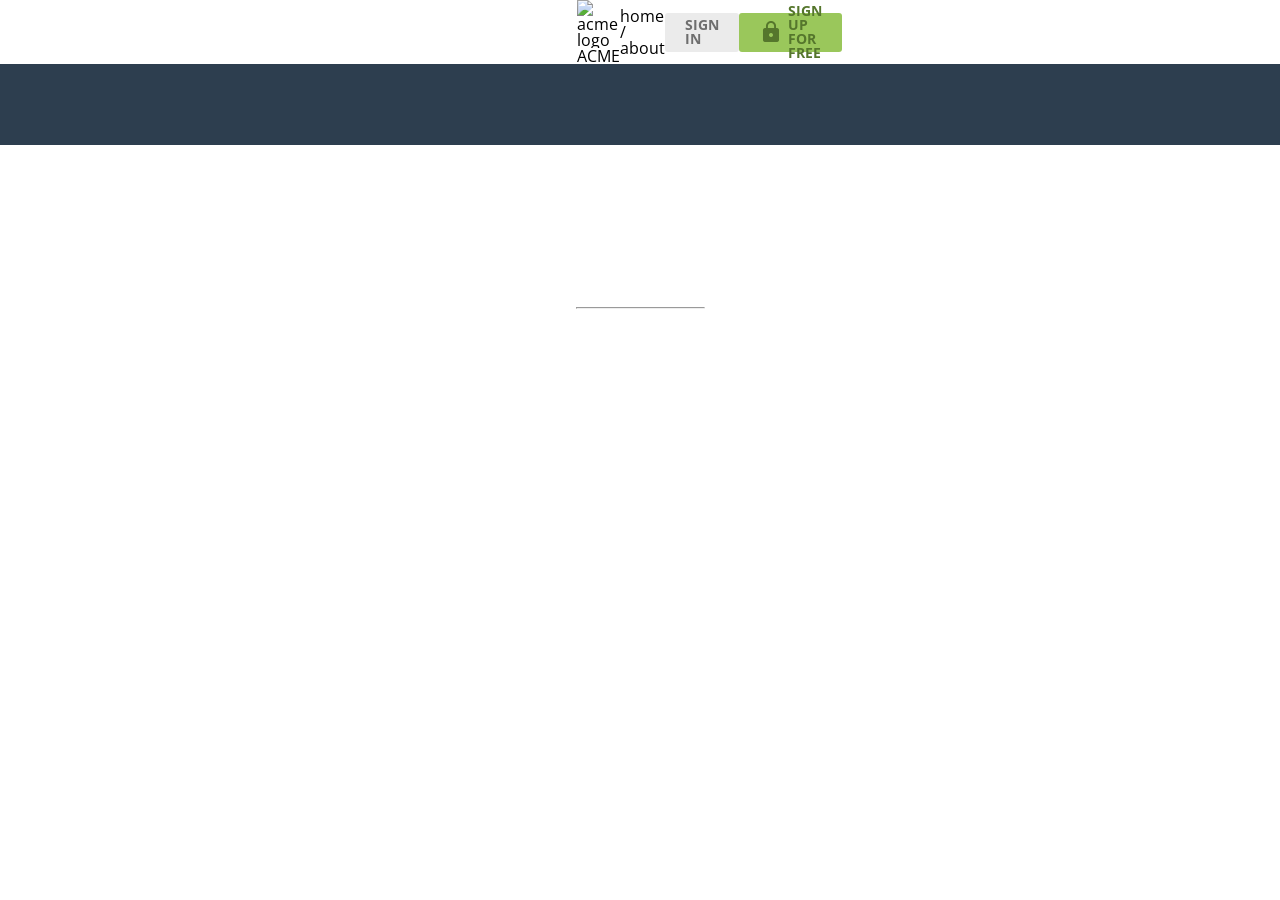
==== index.html @ b2caf81e "feat: header HTML 구조추가" ====
<!DOCTYPE html>
<html lang="en">

<head>
  <meta charset="UTF-8">
  <meta name="viewport" content="width=device-width, initial-scale=1.0">
  <title>ACME</title>
  <link rel="preconnect" href="https://fonts.googleapis.com">
  <link rel="preconnect" href="https://fonts.gstatic.com" crossorigin>
  <link href="https://fonts.googleapis.com/css2?family=Open+Sans:ital,wght@0,300..800;1,300..800&display=swap"
    rel="stylesheet">
  <link href="https://fonts.googleapis.com/icon?family=Material+Icons" rel="stylesheet">
  <link rel="stylesheet" href="css/common.css">
</head>

<body>
  <header>
    <div class="container d-flex justify-content-between align-items-center">
      <h1>
        <a href="index.html">
          <img src="images/logo.png" alt="acme logo">
          <span>ACME</span>
        </a>
      </h1>
      <nav>
        <ul class="d-flex align-items-center">
          <li>
            <a href="" class="text-nav">home</a>
            /
            <a href="" class="text-nav">about</a>
          </li>
          <li>
            <a href="#" class="btn btn-secondary">sign in</a>
          </li>
          <li>
            <a href="#" class="btn btn-primary"><span class="material-icons">lock</span>sign up for free</a>
          </li>
        </ul>
      </nav>
    </div>
  </header>
  <main>
    <section class="hero inner-top-pd">
      <div class="container"></div>
    </section>
    <section class="features container inner-pd"></section>
    <hr class="container">
    <section class="testimonial container inner-pd"></section>
    <section class="cta inner-pd"></section>
  </main>
  <footer class="inner-pd"></footer>
</body>

</html>
---- css/common.css ----
@import url('normalize.css');
@import url('reset.css');
@import url('flex-utility.css');

:root{
  /* Layout */
  --base-unit: 27px;
  --base-font: 16px;

  /* Color styles */
--black: rgba(44, 44, 44, 1);
--light--gray: rgba(168, 168, 168, 1);
--medium--gray: rgba(110, 110, 110, 1);
--super--light--gray: rgba(235, 235, 235, 1);
--primary: rgba(154, 199, 91, 1);
--secondary: rgba(85, 118, 44, 1);
--white: rgba(255, 255, 255, 1);
--hero: rgba(45, 62, 79, 1);
--hero--title: rgba(58, 153, 216, 1);
--medium-blue: rgba(67, 156, 207, 1);
--light-blue: rgba(72, 157, 205, 1);
--cta: rgba(41, 44, 46, 1);

/* Text-size styles */
--heading--x-l: calc(var(--base-font) * 3.4375);
--body--l: calc(var(--base-font) * 2);
--heading--s: calc(var(--base-font) * 1.5);
--body--m: var(--base-font);
--nav--item: calc(var(--base-font) * 0.875);
--body--m-plus: calc(var(--base-font) * 1.125);
--link: var(--base-font);
--button---secondary: calc(var(--base-font) * 0.875);
--button---primary: calc(var(--base-font) * 0.875);
}

body{
  font-family: "Open Sans", sans-serif;
  font-size: var(--base-font);
}
/* 폰트의 위계 */
.text-heading-xl{
  font-size: var(--heading--x-l);
  line-height: calc(var(--base-unit) * 3);
}
.text-heading-s{
  font-size: var(--heading--s);
  line-height: var(--base-unit);
}
.text-body-l{
  font-size: var(--body--l);
  line-height: var(--base-unit * 2);
}
.text-body-m{
  font-size: var(--body--m);
  line-height: var(--base-unit);
}
 .text-body-m-plus{
  font-size: var(--body--m-plus);
  line-height: var(--base-unit);
 }
 /* 링크 버튼 스타일 */
 .btn{
  height: 39px;
  background: var(--super--light--gray);
  border-radius: 3px;
  padding: 0 20px;
  display: inline-flex;
  color: var(--medium--gray);
  align-items: center;
  font-size: calc(var(--base-font) * 0.875);
  font-weight: bold;
  gap: 5px;
  text-transform: uppercase;
 }
 .btn-primary{
  background: var(--primary);
  color: var(--secondary);
 }
/* 폼 요소 스타일 */
.hero{
  background: var(--hero);
}
form{
  width: 350px;
  display: flex;
  flex-direction: column;
  gap: 10px;
}
form .field{
  height: calc(var(--base-unit) * 2);
  background: var(--white);
  border-radius: 3px;
  padding: 0 20px;
  display: flex;
  align-items: center;
  gap: 10px;
  color: var(--light--gray);
}
form .field input{
  font-style: italic;
  color: var(--black);
}
/* 콕 집어서 placeholder컬러 바꾸기 */
form .field input::placeholder{
  color: var(--super--light--gray);
}
form button{
  height: calc(var(--base-unit) * 2);
  border-radius:3px;
  display: flex;
  align-items: center;
  justify-content: center;
  color:var(--white);
  font-size: calc(var(--base-font) * 1.125);
  text-transform:uppercase;
  font-weight: bold;
  border:1px solid var(--white);
}
/* 레이아웃 */
.container{
  width: 127px;
  margin: 0 auto;
}
.inner-pd{
  padding: calc(var(--base-unit) * 3) 0;
}
.inner-top-pd{
  padding-top: calc(var(--base-unit) * 3);
}
/* 헤더 */
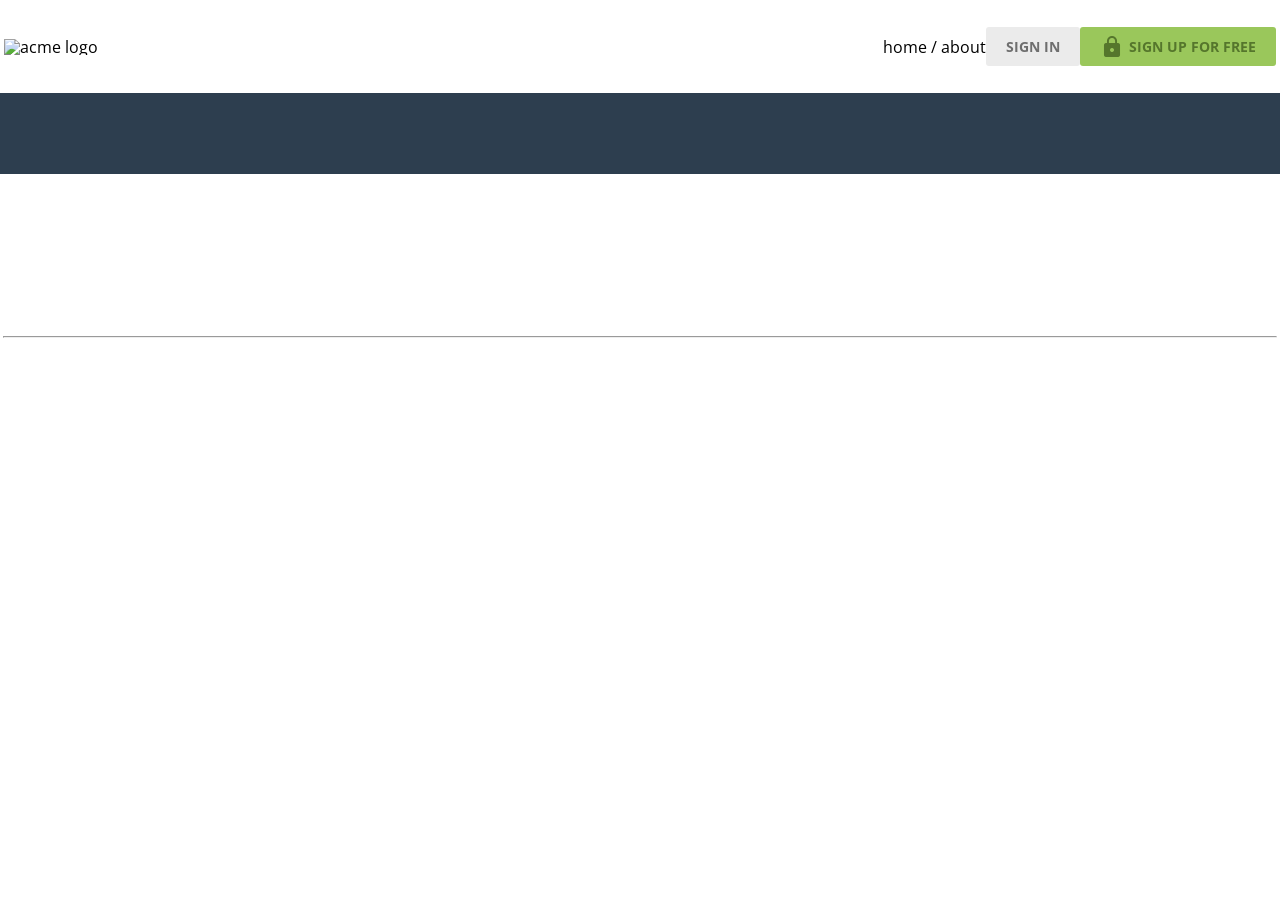
==== commit 7739fbf5: "feat: 로고IR추가 HTML/CSS수정" ====
--- a/index.html
+++ b/index.html
@@ -16,12 +16,13 @@
 <body>
   <header>
     <div class="container d-flex justify-content-between align-items-center">
-      <h1>
+      <h1 class="logo">
         <a href="index.html">
           <img src="images/logo.png" alt="acme logo">
           <span>ACME</span>
         </a>
       </h1>
+
       <nav>
         <ul class="d-flex align-items-center">
           <li>
@@ -29,9 +30,11 @@
             /
             <a href="" class="text-nav">about</a>
           </li>
+
           <li>
             <a href="#" class="btn btn-secondary">sign in</a>
           </li>
+
           <li>
             <a href="#" class="btn btn-primary"><span class="material-icons">lock</span>sign up for free</a>
           </li>
@@ -39,6 +42,7 @@
       </nav>
     </div>
   </header>
+
   <main>
     <section class="hero inner-top-pd">
       <div class="container"></div>
--- a/css/common.css
+++ b/css/common.css
@@ -118,7 +118,7 @@
 }
 /* 레이아웃 */
 .container{
-  width: 127px;
+  width: 1272px;
   margin: 0 auto;
 }
 .inner-pd{
@@ -128,4 +128,15 @@
   padding-top: calc(var(--base-unit) * 3);
 }
 /* 헤더 */
-
+body > header{
+  background: var(--white);
+  padding: var(--base-unit) 0;
+  box-shadow: 0 4px 5px rgba(0,0,0,0.1);
+}
+.logo span{
+  position: absolute;
+	clip-path:inset(50%);
+	width: 1px;
+	height: 1px;
+	overflow:hidden;
+}
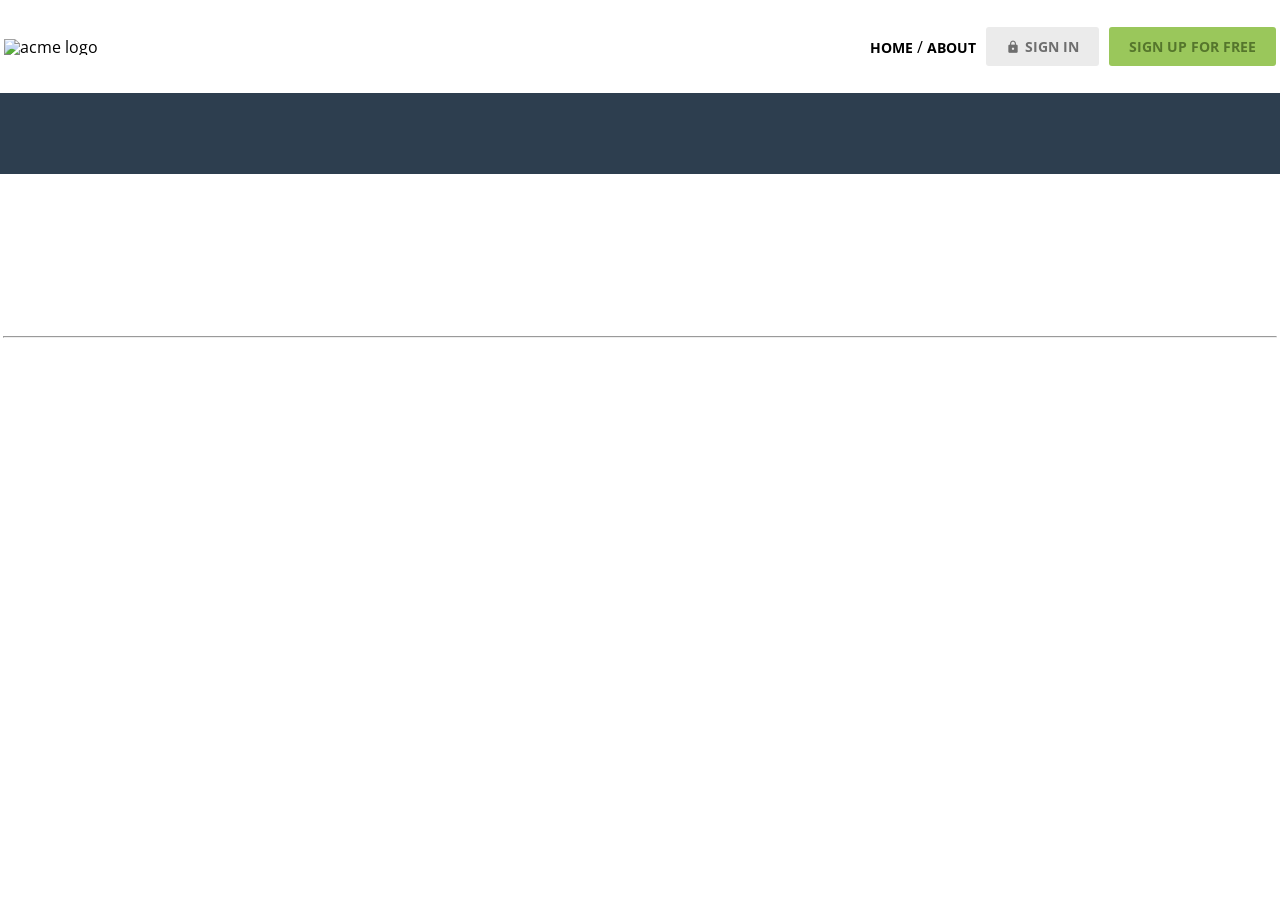
==== commit 3c2fa2b9: "style: header -logo IR -메뉴배치" ====
--- a/index.html
+++ b/index.html
@@ -32,11 +32,11 @@
           </li>
 
           <li>
-            <a href="#" class="btn btn-secondary">sign in</a>
+            <a href="#" class="btn btn-secondary"><span class="material-icons">lock</span>sign in</a>
           </li>
 
           <li>
-            <a href="#" class="btn btn-primary"><span class="material-icons">lock</span>sign up for free</a>
+            <a href="#" class="btn btn-primary">sign up for free</a>
           </li>
         </ul>
       </nav>
--- a/css/common.css
+++ b/css/common.css
@@ -58,6 +58,11 @@
   font-size: var(--body--m-plus);
   line-height: var(--base-unit);
  }
+ .text-nav{
+  font-size: var(--nav--item);
+  font-weight: bold;
+  text-transform: uppercase;
+ }
  /* 링크 버튼 스타일 */
  .btn{
   height: 39px;
@@ -72,6 +77,9 @@
   gap: 5px;
   text-transform: uppercase;
  }
+ .btn .material-icons{
+  font-size: 14px;
+}
  .btn-primary{
   background: var(--primary);
   color: var(--secondary);
@@ -140,3 +148,9 @@
 	height: 1px;
 	overflow:hidden;
 }
+header nav ul{
+  gap: 10px;
+}
+header nav ul li:first-child{
+  margin-left: 40px;
+}
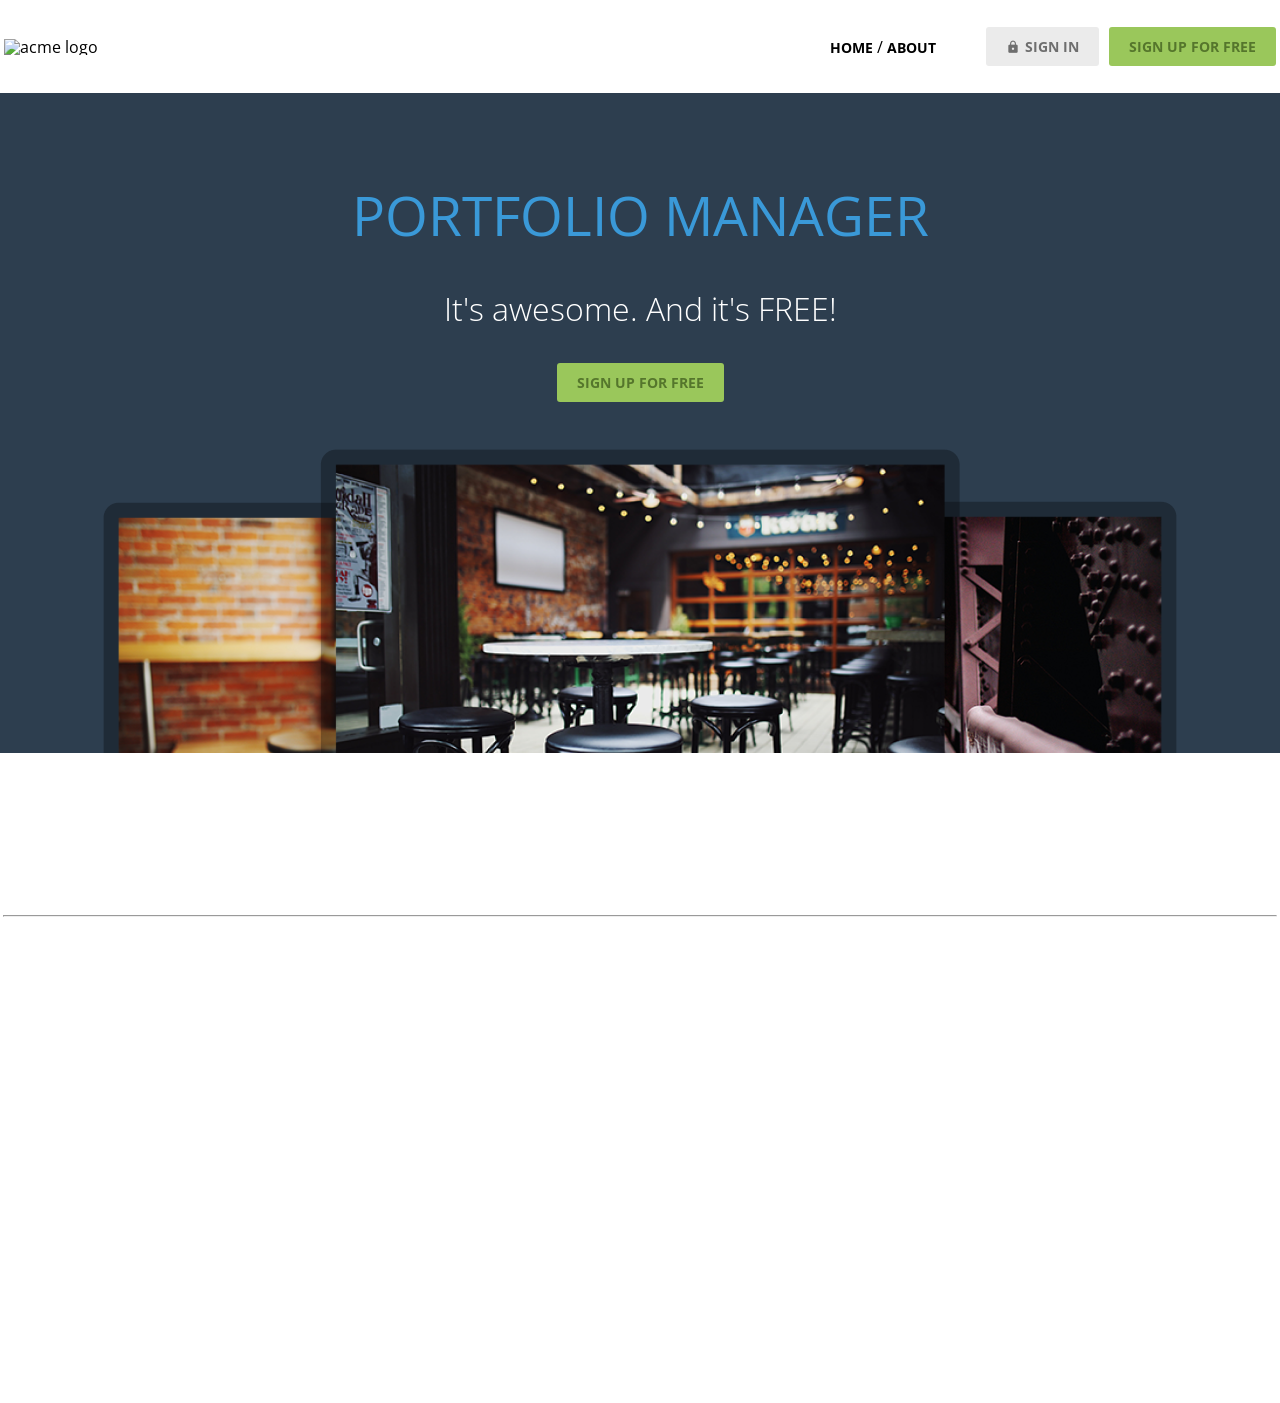
==== commit e862e800: "feat: Hero Section HTML/CSS 추가" ====
--- a/index.html
+++ b/index.html
@@ -11,6 +11,7 @@
     rel="stylesheet">
   <link href="https://fonts.googleapis.com/icon?family=Material+Icons" rel="stylesheet">
   <link rel="stylesheet" href="css/common.css">
+  <link rel="stylesheet" href="css/index.css">
 </head>
 
 <body>
@@ -45,7 +46,12 @@
 
   <main>
     <section class="hero inner-top-pd">
-      <div class="container"></div>
+      <div class="container d-flex flex-column align-items-center g-1">
+        <h2 class="text-heading-xl">Portfolio Manager</h2>
+        <h3 class="text-body-l">It's awesome. And it's FREE!</h3>
+        <a href="#" class="btn btn-primary">sign up for free</a>
+        <img src="images/Hero_Image.png" alt="">
+      </div>
     </section>
     <section class="features container inner-pd"></section>
     <hr class="container">
--- a/css/common.css
+++ b/css/common.css
@@ -41,6 +41,9 @@
 .text-heading-xl{
   font-size: var(--heading--x-l);
   line-height: calc(var(--base-unit) * 3);
+  color: var(--hero--title);
+  text-transform: uppercase;
+  letter-spacing: 2%;
 }
 .text-heading-s{
   font-size: var(--heading--s);
@@ -48,7 +51,8 @@
 }
 .text-body-l{
   font-size: var(--body--l);
-  line-height: var(--base-unit * 2);
+  line-height: calc(var(--base-unit) * 2);
+  font-weight: 300;
 }
 .text-body-m{
   font-size: var(--body--m);
@@ -83,6 +87,11 @@
  .btn-primary{
   background: var(--primary);
   color: var(--secondary);
+ }
+
+ .btn.big{
+  height: calc(var(--base-unit) * 2);
+  padding: 30px;
  }
 /* 폼 요소 스타일 */
 .hero{
@@ -152,5 +161,5 @@
   gap: 10px;
 }
 header nav ul li:first-child{
-  margin-left: 40px;
+  margin-right: 40px;
 }
--- a/css/index.css
+++ b/css/index.css
@@ -0,0 +1,3 @@
+.hero h3{
+  color: var(--white);
+}
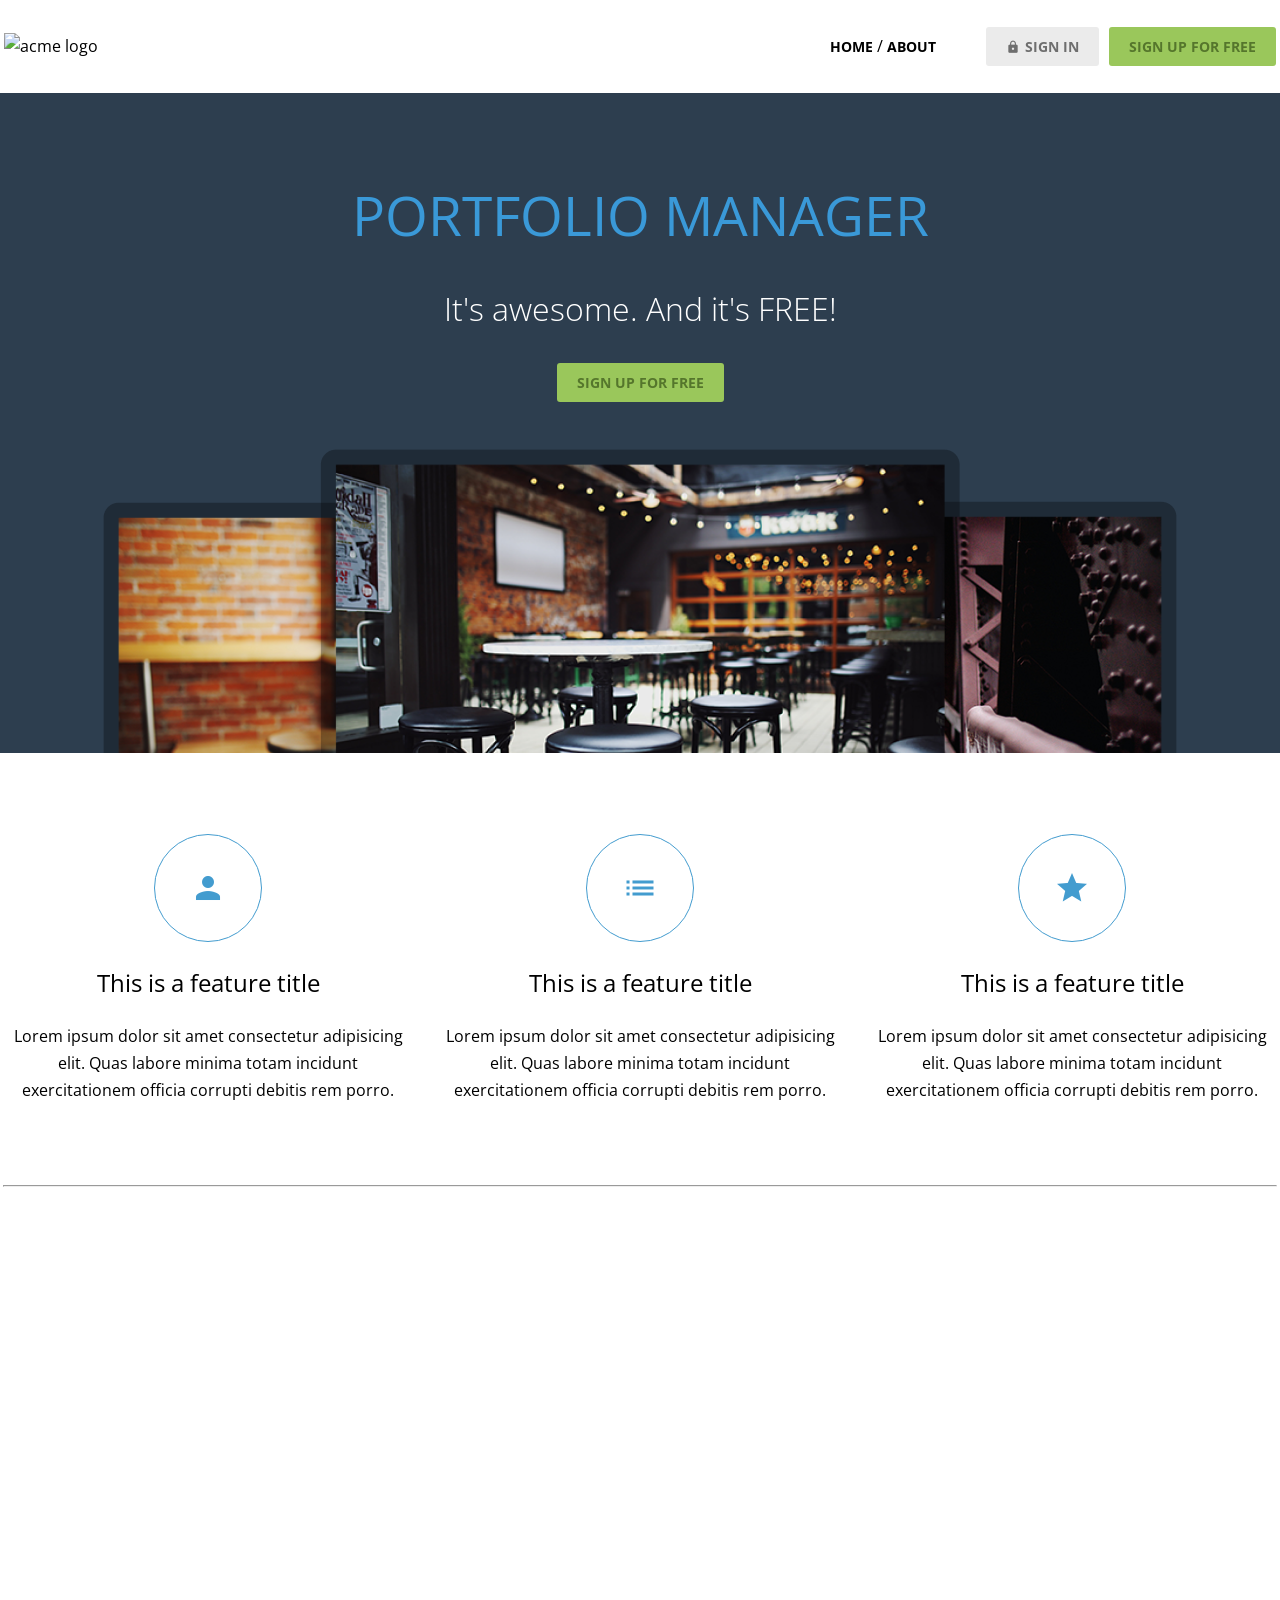
==== commit 940c4c53: "feat: Features HTML/CSS 추가" ====
--- a/index.html
+++ b/index.html
@@ -20,7 +20,7 @@
       <h1 class="logo">
         <a href="index.html">
           <img src="images/logo.png" alt="acme logo">
-          <span>ACME</span>
+          <span class="hidden">ACME</span>
         </a>
       </h1>
 
@@ -53,7 +53,40 @@
         <img src="images/Hero_Image.png" alt="">
       </div>
     </section>
-    <section class="features container inner-pd"></section>
+    <section class="features container inner-pd">
+      <h2 class="hidden">Features</h2>
+      <ul class="d-flex justify-content-between">
+        <li>
+          <div class="icon">
+            <span class="material-icons">person</span>
+          </div>
+          <h3 class="text-heading-s">This is a feature title</h3>
+          <p>
+            Lorem ipsum dolor sit amet consectetur adipisicing elit. Quas labore minima totam incidunt exercitationem officia corrupti debitis rem porro. 
+          </p>
+        </li>
+
+        <li>
+          <div class="icon">
+            <span class="material-icons">list</span>
+          </div>
+          <h3 class="text-heading-s">This is a feature title</h3>
+          <p>
+            Lorem ipsum dolor sit amet consectetur adipisicing elit. Quas labore minima totam incidunt exercitationem officia corrupti debitis rem porro. 
+          </p>
+        </li>
+
+        <li>
+          <div class="icon">
+            <span class="material-icons">star</span>
+          </div>
+          <h3 class="text-heading-s">This is a feature title</h3>
+          <p>
+            Lorem ipsum dolor sit amet consectetur adipisicing elit. Quas labore minima totam incidunt exercitationem officia corrupti debitis rem porro. 
+          </p>
+        </li>
+      </ul>
+    </section>
     <hr class="container">
     <section class="testimonial container inner-pd"></section>
     <section class="cta inner-pd"></section>
--- a/css/common.css
+++ b/css/common.css
@@ -34,8 +34,10 @@
 }
 
 body{
-  font-family: "Open Sans", sans-serif;
+  /* font-family: "Open Sans", sans-serif;
   font-size: var(--base-font);
+  line-height: var(--base-unit); */
+  font: var(--base-font)/var(--base-unit) "Open Sans", sans-serif;
 }
 /* 폰트의 위계 */
 .text-heading-xl{
@@ -144,18 +146,18 @@
 .inner-top-pd{
   padding-top: calc(var(--base-unit) * 3);
 }
+.hidden{
+  position: absolute;
+	clip-path:inset(50%);
+	width: 1px;
+	height: 1px;
+	overflow:hidden;
+}
 /* 헤더 */
 body > header{
   background: var(--white);
   padding: var(--base-unit) 0;
   box-shadow: 0 4px 5px rgba(0,0,0,0.1);
-}
-.logo span{
-  position: absolute;
-	clip-path:inset(50%);
-	width: 1px;
-	height: 1px;
-	overflow:hidden;
 }
 header nav ul{
   gap: 10px;
--- a/css/index.css
+++ b/css/index.css
@@ -1,3 +1,29 @@
 .hero h3{
   color: var(--white);
+}
+.features ul{
+  gap: 24px;
+  text-align: center;
+}
+
+.features ul li{
+  display: flex;
+  flex-direction: column;
+  gap: var(--base-unit);
+  align-items: center;
+}
+
+.features .icon{
+  width: calc(var(--base-unit) * 4);
+  height: calc(var(--base-unit) * 4);
+  border: 1px solid var(--medium-blue);
+  border-radius: 50%;
+  display: flex;
+  justify-content: center;
+  align-items: center;
+  box-sizing: border-box;
+  color: var(--medium-blue);
+}
+.features .icon span{
+  font-size: 36px;
 }
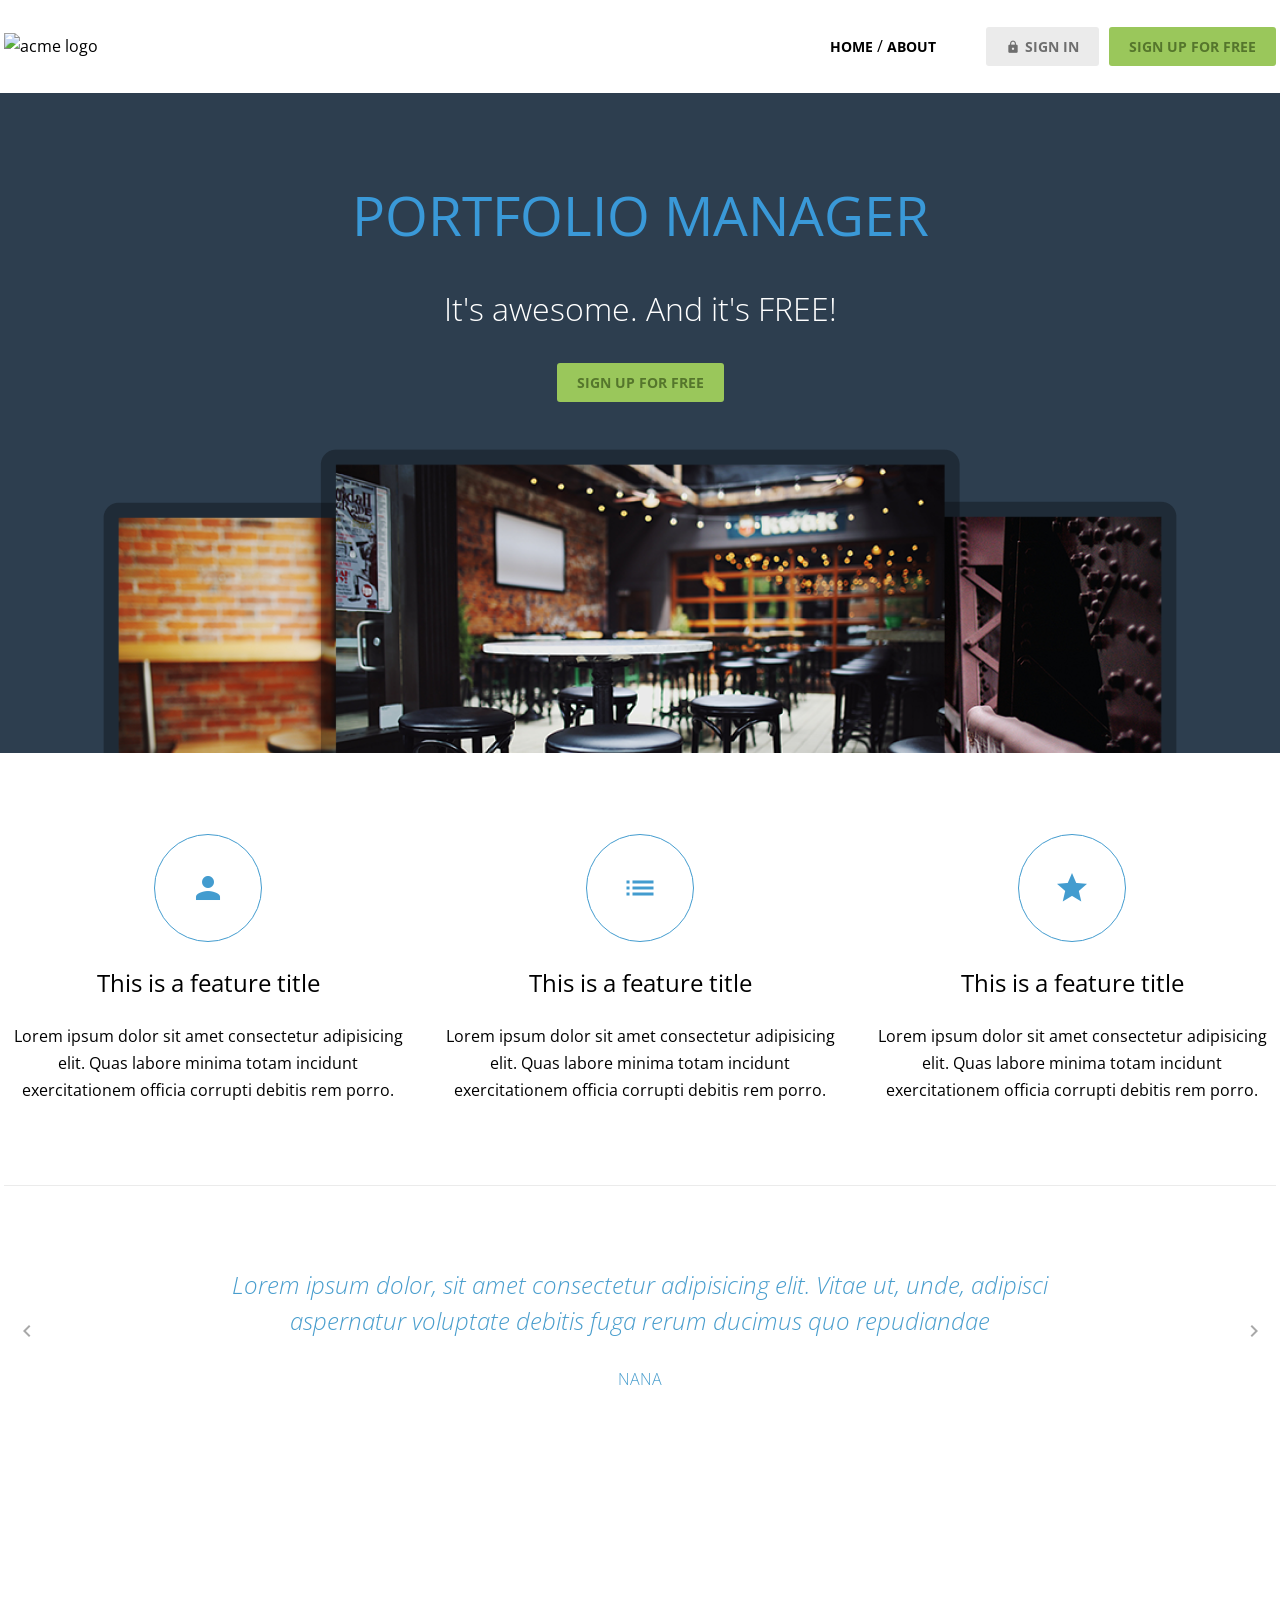
==== commit f2d3242a: "feat: testimonial HTML/CSS 추가" ====
--- a/index.html
+++ b/index.html
@@ -1,97 +1,150 @@
-<!DOCTYPE html>
+<!doctype html>
 <html lang="en">
+  <head>
+    <meta charset="UTF-8" />
+    <meta name="viewport" content="width=device-width, initial-scale=1.0" />
+    <title>ACME</title>
+    <link rel="preconnect" href="https://fonts.googleapis.com" />
+    <link rel="preconnect" href="https://fonts.gstatic.com" crossorigin />
+    <link
+      href="https://fonts.googleapis.com/css2?family=Open+Sans:ital,wght@0,300..800;1,300..800&display=swap"
+      rel="stylesheet"
+    />
+    <link
+      href="https://fonts.googleapis.com/icon?family=Material+Icons"
+      rel="stylesheet"
+    />
+    <link rel="stylesheet" href="css/common.css" />
+    <link rel="stylesheet" href="css/index.css" />
+  </head>
 
-<head>
-  <meta charset="UTF-8">
-  <meta name="viewport" content="width=device-width, initial-scale=1.0">
-  <title>ACME</title>
-  <link rel="preconnect" href="https://fonts.googleapis.com">
-  <link rel="preconnect" href="https://fonts.gstatic.com" crossorigin>
-  <link href="https://fonts.googleapis.com/css2?family=Open+Sans:ital,wght@0,300..800;1,300..800&display=swap"
-    rel="stylesheet">
-  <link href="https://fonts.googleapis.com/icon?family=Material+Icons" rel="stylesheet">
-  <link rel="stylesheet" href="css/common.css">
-  <link rel="stylesheet" href="css/index.css">
-</head>
+  <body>
+    <header>
+      <div class="container d-flex justify-content-between align-items-center">
+        <h1 class="logo">
+          <a href="index.html">
+            <img src="images/logo.png" alt="acme logo" />
+            <span class="hidden">ACME</span>
+          </a>
+        </h1>
 
-<body>
-  <header>
-    <div class="container d-flex justify-content-between align-items-center">
-      <h1 class="logo">
-        <a href="index.html">
-          <img src="images/logo.png" alt="acme logo">
-          <span class="hidden">ACME</span>
-        </a>
-      </h1>
+        <nav>
+          <ul class="d-flex align-items-center">
+            <li>
+              <a href="" class="text-nav">home</a>
+              /
+              <a href="" class="text-nav">about</a>
+            </li>
 
-      <nav>
-        <ul class="d-flex align-items-center">
+            <li>
+              <a href="#" class="btn btn-secondary"
+                ><span class="material-icons">lock</span>sign in</a
+              >
+            </li>
+
+            <li>
+              <a href="#" class="btn btn-primary">sign up for free</a>
+            </li>
+          </ul>
+        </nav>
+      </div>
+    </header>
+
+    <main>
+      <section class="hero inner-top-pd">
+        <div class="container d-flex flex-column align-items-center g-1">
+          <h2 class="text-heading-xl">Portfolio Manager</h2>
+          <h3 class="text-body-l">It's awesome. And it's FREE!</h3>
+          <a href="#" class="btn btn-primary">sign up for free</a>
+          <img src="images/Hero_Image.png" alt="" />
+        </div>
+      </section>
+      <section class="features container inner-pd">
+        <h2 class="hidden">Features</h2>
+        <ul class="d-flex justify-content-between">
           <li>
-            <a href="" class="text-nav">home</a>
-            /
-            <a href="" class="text-nav">about</a>
+            <div class="icon">
+              <span class="material-icons">person</span>
+            </div>
+            <h3 class="text-heading-s">This is a feature title</h3>
+            <p>
+              Lorem ipsum dolor sit amet consectetur adipisicing elit. Quas
+              labore minima totam incidunt exercitationem officia corrupti
+              debitis rem porro.
+            </p>
           </li>
 
           <li>
-            <a href="#" class="btn btn-secondary"><span class="material-icons">lock</span>sign in</a>
+            <div class="icon">
+              <span class="material-icons">list</span>
+            </div>
+            <h3 class="text-heading-s">This is a feature title</h3>
+            <p>
+              Lorem ipsum dolor sit amet consectetur adipisicing elit. Quas
+              labore minima totam incidunt exercitationem officia corrupti
+              debitis rem porro.
+            </p>
           </li>
 
           <li>
-            <a href="#" class="btn btn-primary">sign up for free</a>
+            <div class="icon">
+              <span class="material-icons">star</span>
+            </div>
+            <h3 class="text-heading-s">This is a feature title</h3>
+            <p>
+              Lorem ipsum dolor sit amet consectetur adipisicing elit. Quas
+              labore minima totam incidunt exercitationem officia corrupti
+              debitis rem porro.
+            </p>
           </li>
         </ul>
-      </nav>
-    </div>
-  </header>
+      </section>
+      <hr class="container" />
+      <section class="testimonial slidewrapper container inner-pd">
+        <h2 class="hidden">testimonial</h2>
+        <ul class="slidecontainer">
+          <li>
+            <blockquote>
+              <p>
+                Lorem ipsum dolor, sit amet consectetur adipisicing elit. Vitae
+                ut, unde, adipisci aspernatur voluptate debitis fuga rerum
+                ducimus quo repudiandae
+              </p>
+            </blockquote>
+            <small>nana</small>
+          </li>
 
-  <main>
-    <section class="hero inner-top-pd">
-      <div class="container d-flex flex-column align-items-center g-1">
-        <h2 class="text-heading-xl">Portfolio Manager</h2>
-        <h3 class="text-body-l">It's awesome. And it's FREE!</h3>
-        <a href="#" class="btn btn-primary">sign up for free</a>
-        <img src="images/Hero_Image.png" alt="">
-      </div>
-    </section>
-    <section class="features container inner-pd">
-      <h2 class="hidden">Features</h2>
-      <ul class="d-flex justify-content-between">
-        <li>
-          <div class="icon">
-            <span class="material-icons">person</span>
-          </div>
-          <h3 class="text-heading-s">This is a feature title</h3>
-          <p>
-            Lorem ipsum dolor sit amet consectetur adipisicing elit. Quas labore minima totam incidunt exercitationem officia corrupti debitis rem porro. 
-          </p>
-        </li>
+          <li>
+            <blockquote>
+              <p>
+                Lorem ipsum dolor, sit amet consectetur adipisicing elit. Vitae
+                ut, unde, adipisci aspernatur voluptate debitis fuga rerum
+                ducimus quo repudiandae
+              </p>
+            </blockquote>
+            <small>toto</small>
+          </li>
+          <li>
 
-        <li>
-          <div class="icon">
-            <span class="material-icons">list</span>
-          </div>
-          <h3 class="text-heading-s">This is a feature title</h3>
-          <p>
-            Lorem ipsum dolor sit amet consectetur adipisicing elit. Quas labore minima totam incidunt exercitationem officia corrupti debitis rem porro. 
-          </p>
-        </li>
-
-        <li>
-          <div class="icon">
-            <span class="material-icons">star</span>
-          </div>
-          <h3 class="text-heading-s">This is a feature title</h3>
-          <p>
-            Lorem ipsum dolor sit amet consectetur adipisicing elit. Quas labore minima totam incidunt exercitationem officia corrupti debitis rem porro. 
-          </p>
-        </li>
-      </ul>
-    </section>
-    <hr class="container">
-    <section class="testimonial container inner-pd"></section>
-    <section class="cta inner-pd"></section>
-  </main>
-  <footer class="inner-pd"></footer>
-</body>
-
-</html>+            <blockquote>
+              <p>
+                Lorem ipsum dolor, sit amet consectetur adipisicing elit. Vitae
+                ut, unde, adipisci aspernatur voluptate debitis fuga rerum
+                ducimus quo repudiandae
+              </p>
+            </blockquote>
+            <small>soho</small>
+          </li>
+        </ul>
+        <button type="button" class="button prev">
+          <span class="material-icons">chevron_left</span>
+        </button>
+        <button type="button" class="button next">
+          <span class="material-icons">chevron_right</span>
+        </button>
+      </section>
+      <section class="cta inner-pd"></section>
+    </main>
+    <footer class="inner-pd"></footer>
+  </body>
+</html>
--- a/css/common.css
+++ b/css/common.css
@@ -153,6 +153,12 @@
 	height: 1px;
 	overflow:hidden;
 }
+hr{
+  border: none;
+  /* border-top: 1px solid var(--super--light--gray); */
+  height: 1px;
+  background: var(--super--light--gray);
+}
 /* 헤더 */
 body > header{
   background: var(--white);
@@ -164,4 +170,39 @@
 }
 header nav ul li:first-child{
   margin-right: 40px;
+}
+
+/* 슬라이드 */
+.slidewrapper{
+  position: relative;
+}
+.slidecontainer{
+  width: 300%; /*js 부모 너비파악, 슬라이드 개수 파악, 너비 계산 지정할 예정*/
+  display: flex;
+  transition: 0.3s ease-out;
+}
+.slidecontainer li {
+  width: 100%;
+  display: flex;
+  flex-direction: column;
+  align-items: center;
+  gap: var(--base-unit);
+}
+.slidewrapper button{
+  width: 45px;
+  height: 45px;
+  display: flex;
+  justify-content: center;
+  align-items: center;
+  color: var(--light--gray);
+  cursor: pointer;
+  position: absolute;
+  top: 50%;
+  transform: translateY(-50%);
+}
+.slidewrapper button.prev{
+  left: 0;
+}
+.slidewrapper button.next{
+  right: 0;
 }
--- a/css/index.css
+++ b/css/index.css
@@ -26,4 +26,26 @@
 }
 .features .icon span{
   font-size: 36px;
+}
+
+/* 슬라이드 */
+.testimonial li{
+  font-weight: 300;
+  color: var(--light-blue);
+  text-align: center;
+}
+
+.testimonial blockquote{
+  width: 840px;
+  font-weight: 300;
+  font-style: italic;
+  font-size: 24px;
+  line-height: 36px;
+  color: var(--light-blue);
+  text-align: center;
+}
+
+.testimonial small{
+  font-weight: 300;
+  text-transform: uppercase;
 }
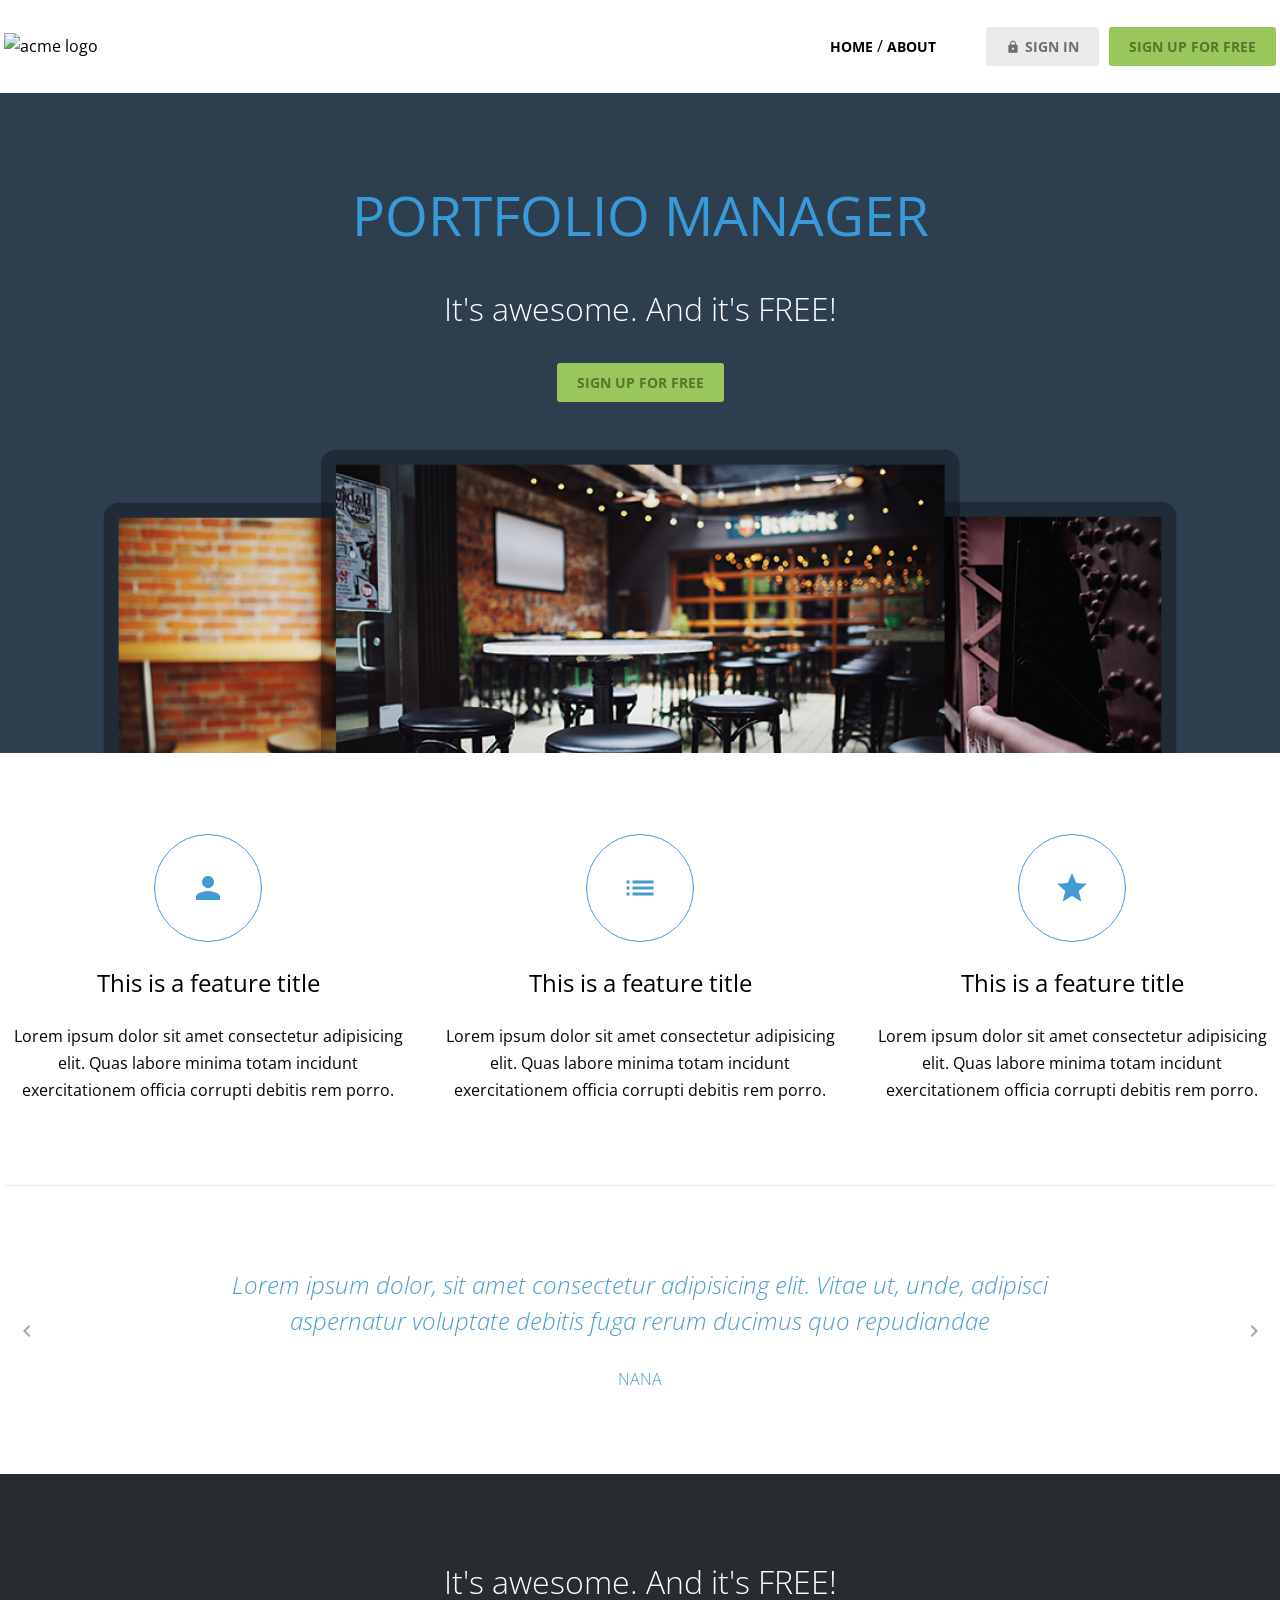
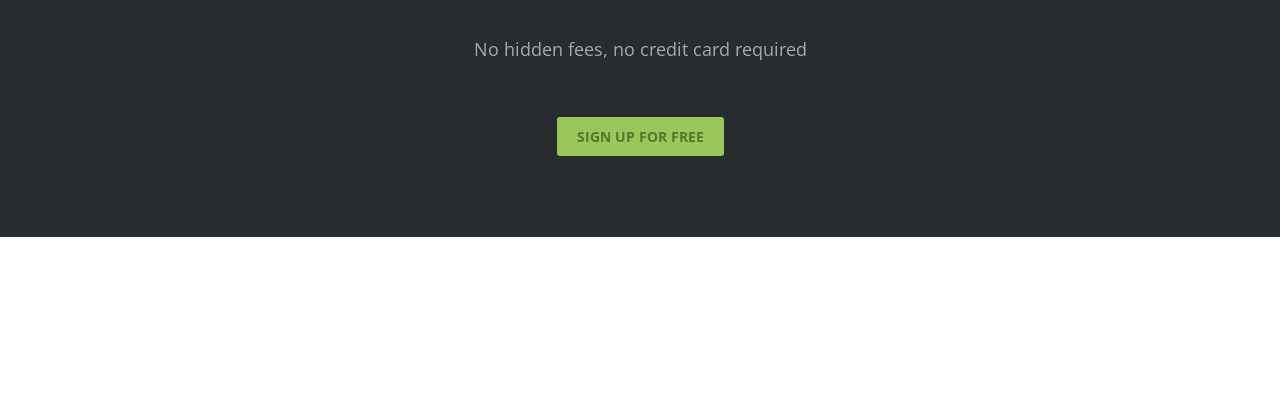
==== commit ae9cceb1: "cta HTML/CSS 추가" ====
--- a/index.html
+++ b/index.html
@@ -143,7 +143,13 @@
           <span class="material-icons">chevron_right</span>
         </button>
       </section>
-      <section class="cta inner-pd"></section>
+      <section class="cta inner-pd d-flex flex-column align-items-center g-2">
+        <div class="content d-flex flex-column g-1">
+          <h3 class="text-body-l">It's awesome. And it's FREE!</h3>
+          <p class="text-body-m-plus">No hidden fees, no credit card required</p>
+        </div>
+        <a href="#" class="btn btn-primary">sign up for free</a>
+      </section>
     </main>
     <footer class="inner-pd"></footer>
   </body>
--- a/css/common.css
+++ b/css/common.css
@@ -19,7 +19,7 @@
 --hero--title: rgba(58, 153, 216, 1);
 --medium-blue: rgba(67, 156, 207, 1);
 --light-blue: rgba(72, 157, 205, 1);
---cta: rgba(41, 44, 46, 1);
+--c-t-a: rgba(41, 44, 46, 1);
 
 /* Text-size styles */
 --heading--x-l: calc(var(--base-font) * 3.4375);
@@ -55,6 +55,7 @@
   font-size: var(--body--l);
   line-height: calc(var(--base-unit) * 2);
   font-weight: 300;
+  text-align: center;
 }
 .text-body-m{
   font-size: var(--body--m);
@@ -63,6 +64,8 @@
  .text-body-m-plus{
   font-size: var(--body--m-plus);
   line-height: var(--base-unit);
+  text-align: center;
+  color: var(--light--gray);
  }
  .text-nav{
   font-size: var(--nav--item);
@@ -205,4 +208,11 @@
 }
 .slidewrapper button.next{
   right: 0;
+}
+/* cta */
+.cta {
+  background:var(--c-t-a);
+}
+.cta h3 {
+  color: var(--white);
 }
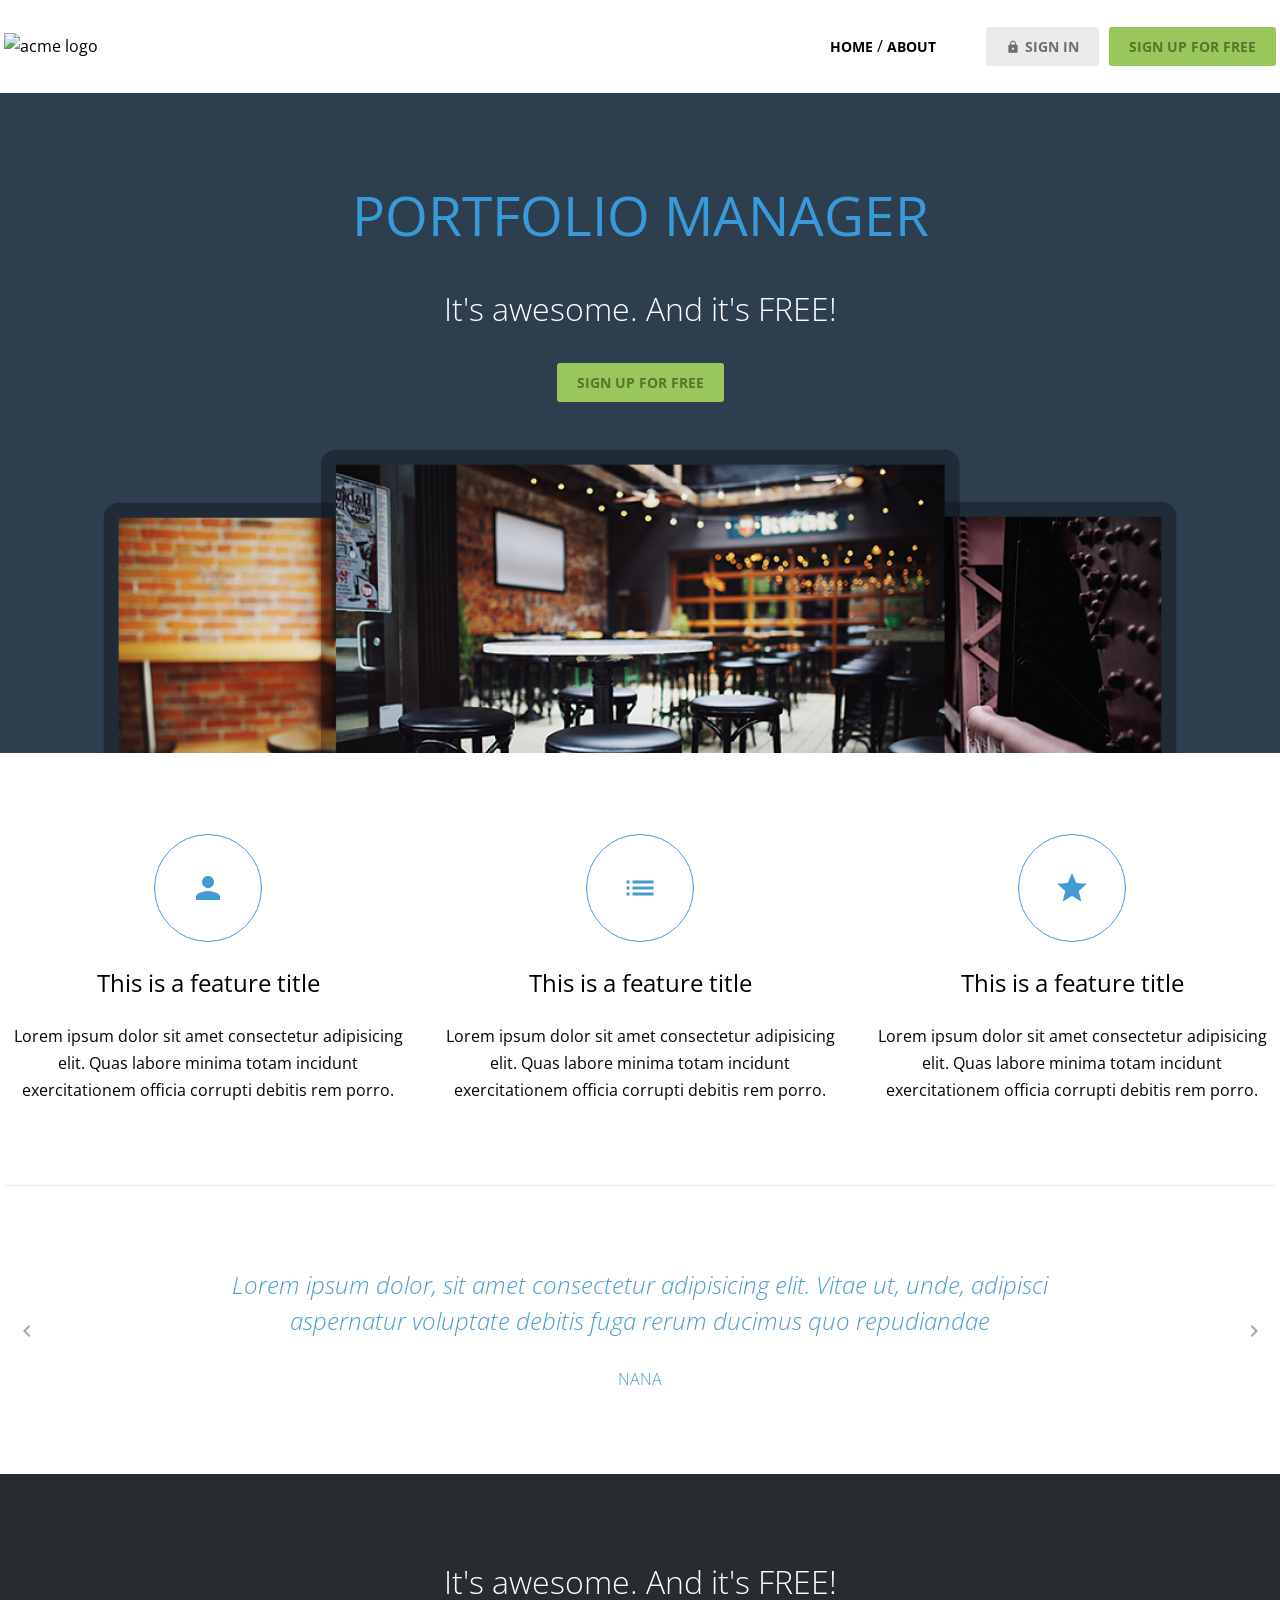
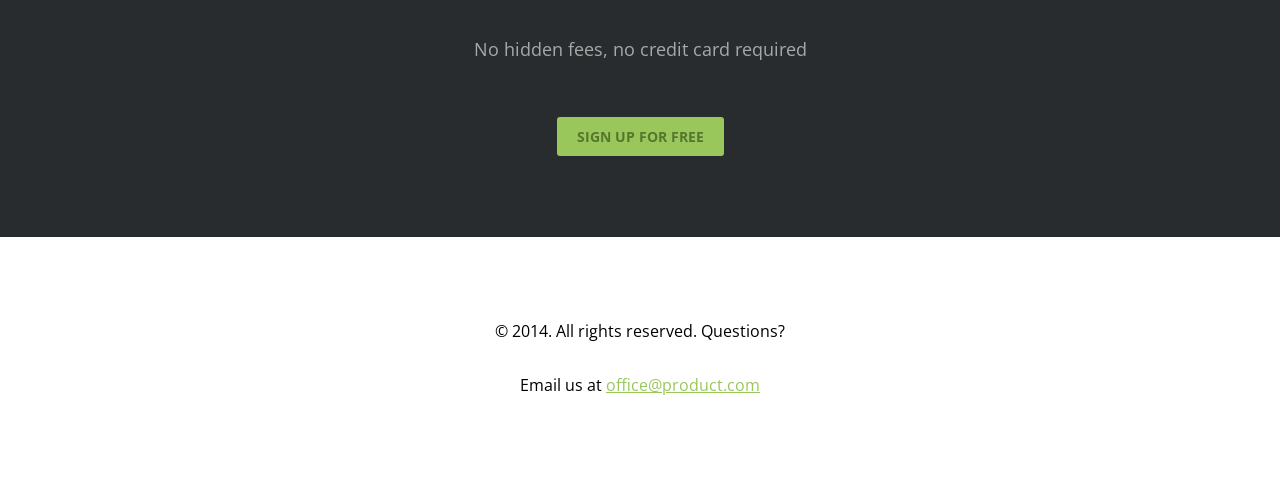
==== commit 9553a26f: "footer 추가" ====
--- a/index.html
+++ b/index.html
@@ -151,6 +151,9 @@
         <a href="#" class="btn btn-primary">sign up for free</a>
       </section>
     </main>
-    <footer class="inner-pd"></footer>
+    <footer class="inner-pd d-flex flex-column g-1 text-center">
+      <p>&copy; 2014. All rights reserved. Questions?</p>
+      <p>Email us at <a href="#" class="text-link">office@product.com</a></p>
+    </footer>
   </body>
 </html>
--- a/css/common.css
+++ b/css/common.css
@@ -162,6 +162,11 @@
   height: 1px;
   background: var(--super--light--gray);
 }
+
+.text-link{
+  text-decoration: underline;
+  color: var(--primary);
+}
 /* 헤더 */
 body > header{
   background: var(--white);
